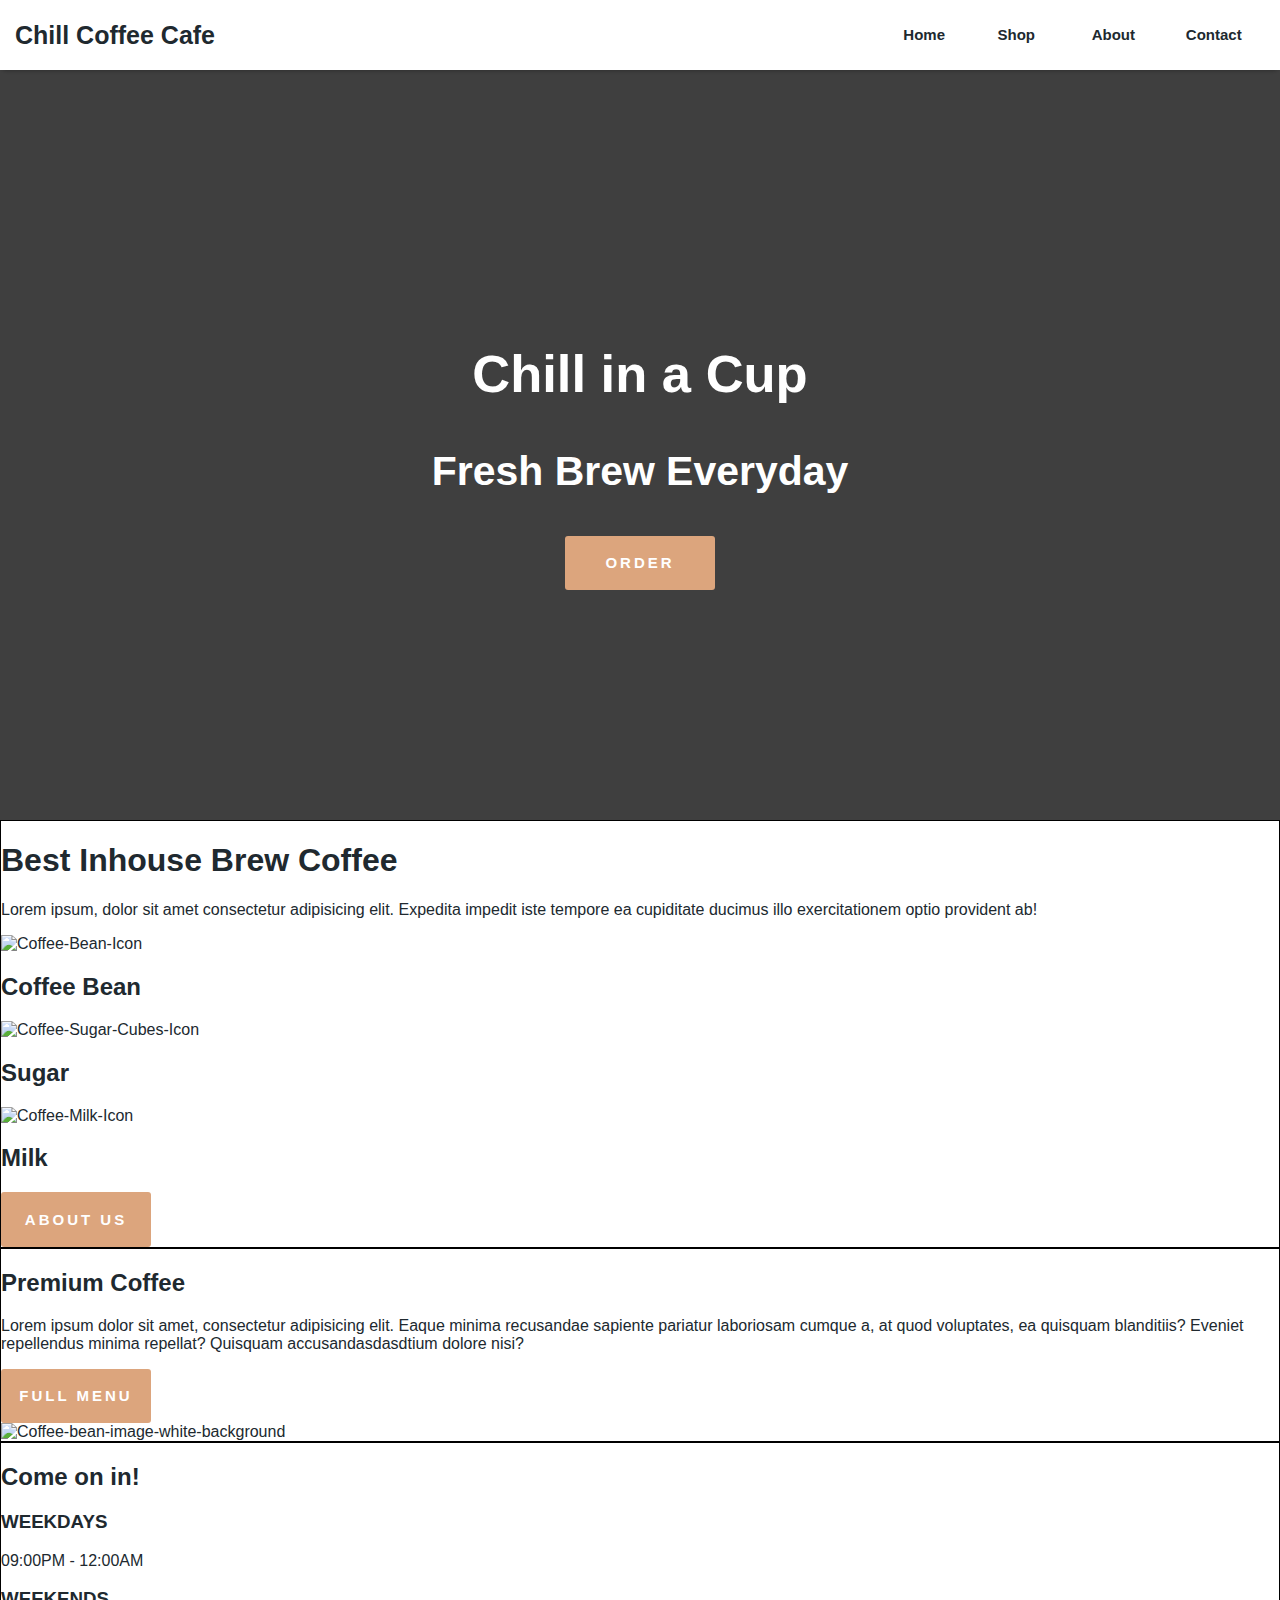
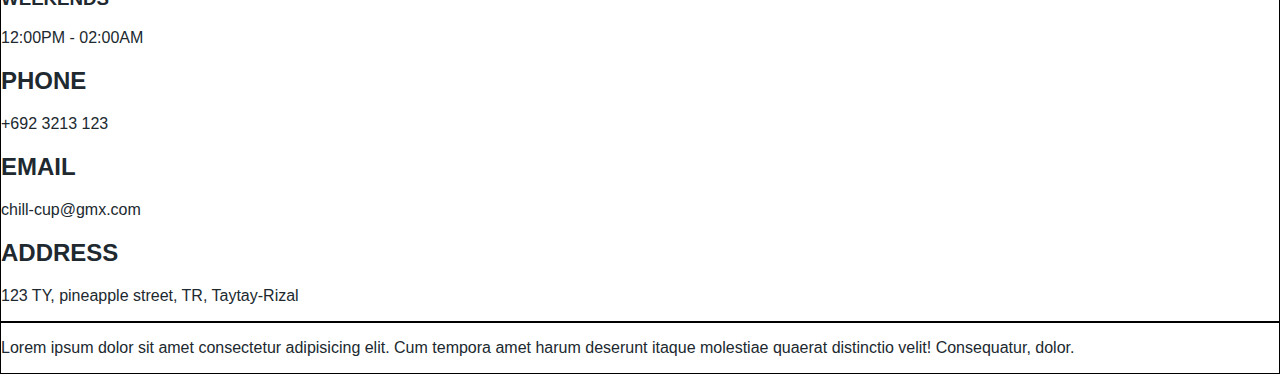
==== index.html @ 98e6e95a "Fixed Header and Main Content" ====
<!DOCTYPE html>
<html lang="en">

<head>
    <meta charset="UTF-8">
    <meta name="viewport" content="width=, initial-scale=1.0">
    <link rel="stylesheet" href="style.css">
    <script src="https://kit.fontawesome.com/yourcode.js"></script>
    <title>Chill Coffee Cafe | Welcome</title>
</head>

<body>
    <!-- Wrapper Start -->
    <div class="sectors">
        <!-- ========================= Navigation ========================= -->
        <header class="header-wrapper" id="header-container">
            <span class="brand-name">
                <h1>Chill Coffee Cafe</h1>
            </span>
            <nav class="nav-links">
                <ul>
                    <li><a href="index.html">Home</a></li>
                    <li><a href="shop.html">Shop</a></li>
                    <li><a href="brew.html">About</a></li>
                    <li><a href="about.html">Contact</a></li>
                </ul>
            </nav>
        </header>

        <!-- ========================= Main Content =========================-->
        <main class="main-wrapper">
            <div class="main-image">
                <div class="main-content">
                    <h2>Chill in a Cup</h2>
                    <h3>Fresh Brew Everyday</h3>
                    <button href="shop.html">Order</button>
                </div>
            </div>
        </main>
        <!-- ========================= Showcase Content =========================-->
        <section class="showcase-wrapper">
            <h1>Best Inhouse Brew Coffee</h1>
            <p>Lorem ipsum, dolor sit amet consectetur adipisicing elit. Expedita impedit iste tempore ea cupiditate
                ducimus illo exercitationem optio provident ab!</p>
            <div class="showcase-items-container">
                <div class="showcase-item">
                    <img src="" alt="Coffee-Bean-Icon">
                    <h2>Coffee Bean</h2>
                </div>
                <div class="showcase-item">
                    <img src="" alt="Coffee-Sugar-Cubes-Icon">
                    <h2>Sugar</h2>
                </div>
                <div class="showcase-item">
                    <img src="" alt="Coffee-Milk-Icon">
                    <h2>Milk</h2>
                </div>
                <button href="about-us.html">About us</button>
            </div>
        </section>
        <!-- ========================= Display Content ========================= -->
        <section class="display-wrapper">
            <article>
                <h2>Premium Coffee</h2>
                <p>Lorem ipsum dolor sit amet, consectetur adipisicing elit. Eaque minima recusandae sapiente
                    pariatur
                    laboriosam cumque a, at quod voluptates, ea quisquam blanditiis? Eveniet repellendus minima
                    repellat?
                    Quisquam accusandasdasdtium dolore nisi?</p>
                <button href="about.html">Full Menu</button>
            </article>
            <aside>
                <img src="" alt="Coffee-bean-image-white-background">
            </aside>
        </section>
        <!-- ========================= Content ========================= -->
        <section class="information-wrapper">
            <article class="timesched">
                <h2>Come on in!</h2>
                <h3>WEEKDAYS</h3>
                <p>09:00PM - 12:00AM</p>
                <h3>WEEKENDS</h3>
                <p>12:00PM - 02:00AM</p>
            </article>
            <aside class="contact-info">
                <h2>PHONE</h2>
                <p>+692 3213 123</p>
                <h2>EMAIL</h2>
                <p>chill-cup@gmx.com</p>
                <h2>ADDRESS</h2>
                <p>123 TY, pineapple street, TR, Taytay-Rizal</p>
            </aside>
        </section>
        <!-- ========================= Footer ========================= -->
        <footer class="footer-wrapper">
            <p>Lorem ipsum dolor sit amet consectetur adipisicing elit. Cum tempora amet harum deserunt itaque
                molestiae
                quaerat distinctio velit! Consequatur, dolor.</p>
        </footer>
    </di>
    <!-- ========================= Wrapper Ends ========================= -->
</body>

</html>
---- style.css ----
@import url('https://fonts.google.com/specimen/Recursive?vfonly=true&sidebar.open=true&selection.family=Recursive');

/* Global */
html {
    height: 100%;
}

body {
    font-family: 'Recursive', sans-serif;
    color: #20292F;
    background-color: #ffffff;
    margin: 0;
    height: 100%;
    box-sizing: border-box;
}

a {
    margin: 0;
    text-decoration: none;
}

ul {
    list-style-type: none;
}

button {
    background-color: #DCA57D;
    border-radius: 3px;
    letter-spacing: 3px;
    font-size: 15px;
    font-weight: 800;
    line-height: 25.5px;
    text-align: center;
    text-transform: uppercase;
    border: none;
    height: 54.5px;
    width:150px;
    color: #ffffff;
}

button :hover {
    opacity: .6;
    transition: all .4s ease-in-out;
}

/* ========== Container Wrapper ==========*/
.sectors {
    display: grid;
    grid-template-columns: 1fr;
    grid-template-rows: .1fr 2fr 1.5fr 1fr .5fr;
    height: 100vh;
}

/*========== Navigation Bar ==========*/
.header-wrapper {
    display: grid;
    grid-template-columns: 1fr 1fr 1fr;
}

#header-container {
    box-shadow: 0 3px 5px -3px rgba(0, 0, 0, .4);
}

.brand-name {
    margin-left: 15px;
    align-self: center;
}

.brand-name h1 {
    font-size: 25px;
    font-weight: 700;
}

.nav-links {
    grid-column: 3;
    padding: 5px;
    align-items: center;
}

.nav-links ul {
    display: grid;
    grid-template-columns: 1fr 1fr 1fr 1fr;
    align-items: center;
}

.nav-links li {
    margin: 0;
    padding: 5px;
}

.nav-links a {
    text-align: center;
    font-size: 15px;
    font-weight: 600;
    color: #20292F;
}

.nav-links a:hover {
    opacity: .4;
    transition: all .4s ease-in-out;
}

/* ========== Main ========== */
.main-wrapper {
    background: rgba(0, 0, 0, 0.5);
    background-image: url("../Chill-Cup/img/landing-section-background-image-cover.jpg");
    height: 750px;
    background-attachment: fixed;
    background-position: center;
    background-repeat: no-repeat;
    background-size: cover;
    /* Layout of the child content*/
    display: grid;
    grid-template-columns: 1fr 1fr 1fr;
    grid-template-rows: 1fr 1fr 1fr;
}

.main-image {
    /* Placement */
    grid-column: 1 / 4;
    grid-row: 1/4;
    /* Transparency */
    background: rgba(0, 0, 0, 0.5);

    /*Assigns it's child to be placed at the center*/
    display: grid;
    align-items: center;
}

.main-content{
    text-align: center;
    color: #ffffff;
    font-size: 35px;
}

/* ========== Showcase Display ==========*/
.showcase-wrapper {
    border: #000000 solid 1px;
}

/* ========== Display Shop ========== */
.display-wrapper {
    border: #000000 solid 1px;
}

/* ========== Information Section==========*/
.information-wrapper {
    border: #000000 solid 1px;
}

/* ========== Footer ========== */
.footer-wrapper {
    border: #000000 solid 1px;
}


/* Media Query */

/*@media screen and(max-width:480px){
    .header
}*/
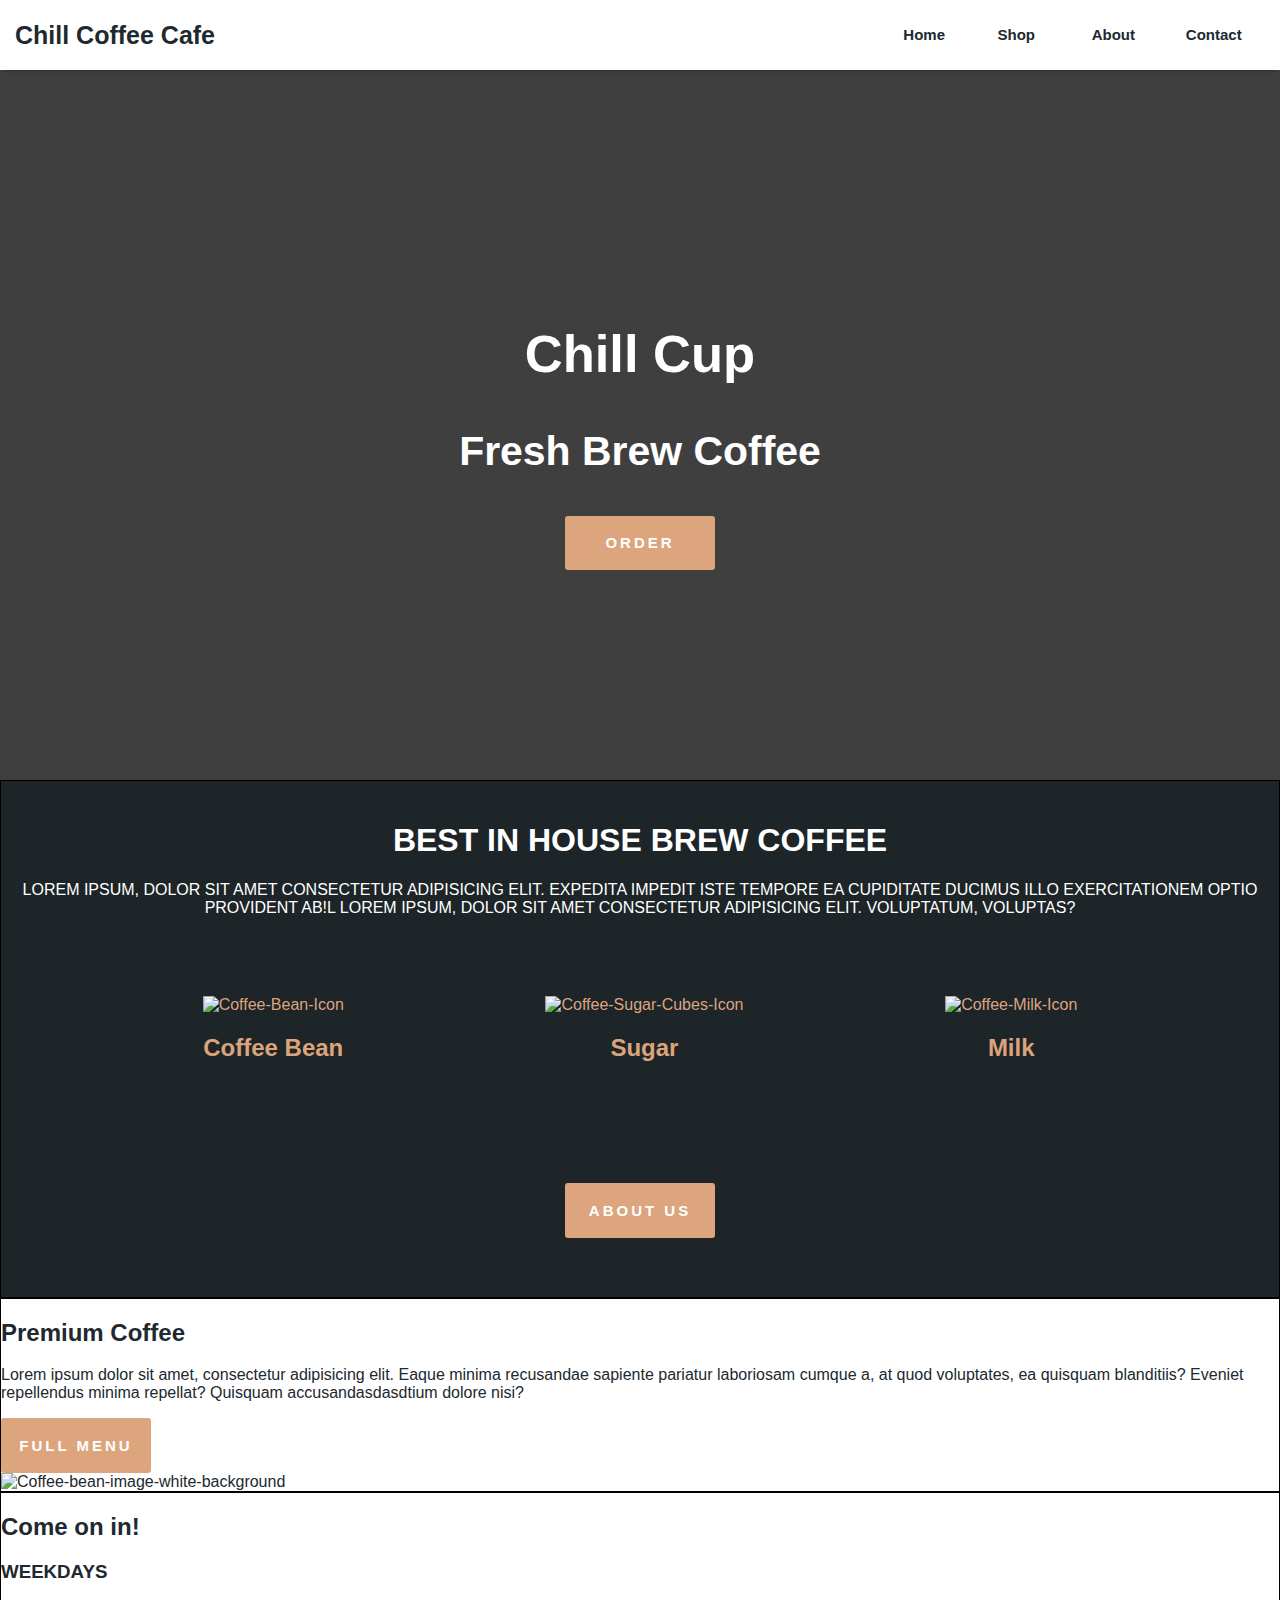
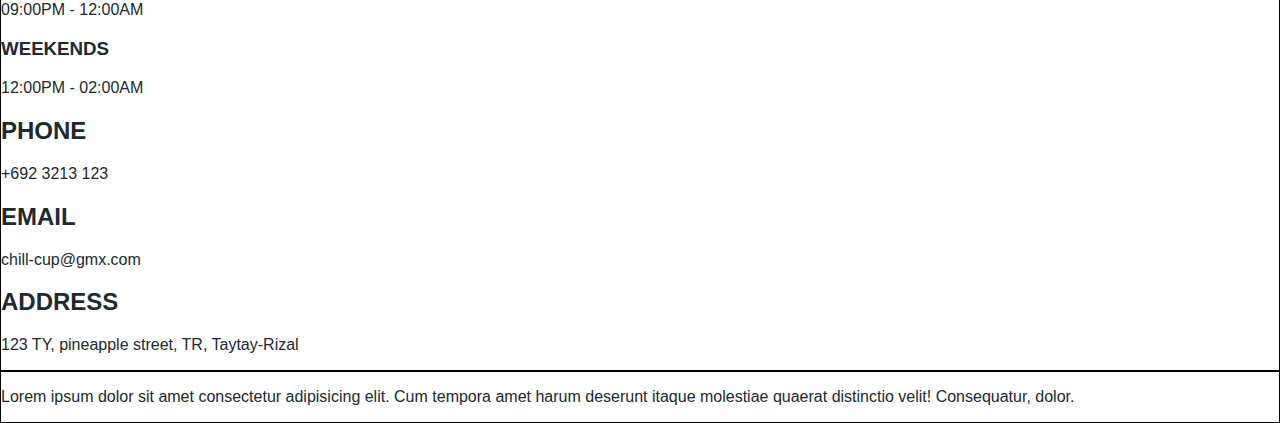
==== commit 113bf21d: "Update style.css" ====
--- a/index.html
+++ b/index.html
@@ -31,17 +31,20 @@
         <main class="main-wrapper">
             <div class="main-image">
                 <div class="main-content">
-                    <h2>Chill in a Cup</h2>
-                    <h3>Fresh Brew Everyday</h3>
+                    <h2>Chill Cup</h2>
+                    <h3>Fresh Brew Coffee</h3>
                     <button href="shop.html">Order</button>
                 </div>
             </div>
         </main>
         <!-- ========================= Showcase Content =========================-->
         <section class="showcase-wrapper">
-            <h1>Best Inhouse Brew Coffee</h1>
-            <p>Lorem ipsum, dolor sit amet consectetur adipisicing elit. Expedita impedit iste tempore ea cupiditate
-                ducimus illo exercitationem optio provident ab!</p>
+            <div class="showcase-content">
+                <h1>Best In house Brew Coffee</h1>
+                <p>Lorem ipsum, dolor sit amet consectetur adipisicing elit. Expedita impedit iste tempore ea cupiditate
+                    ducimus illo exercitationem optio provident ab!l Lorem ipsum, dolor sit amet consectetur adipisicing elit. Voluptatum, voluptas?</p>
+            </div>
+
             <div class="showcase-items-container">
                 <div class="showcase-item">
                     <img src="" alt="Coffee-Bean-Icon">
@@ -55,8 +58,8 @@
                     <img src="" alt="Coffee-Milk-Icon">
                     <h2>Milk</h2>
                 </div>
-                <button href="about-us.html">About us</button>
             </div>
+            <button class="button_showcase" href="about-us.html">About us</button>
         </section>
         <!-- ========================= Display Content ========================= -->
         <section class="display-wrapper">
--- a/style.css
+++ b/style.css
@@ -34,7 +34,7 @@
     text-transform: uppercase;
     border: none;
     height: 54.5px;
-    width:150px;
+    width: 150px;
     color: #ffffff;
 }
 
@@ -102,9 +102,9 @@
 
 /* ========== Main ========== */
 .main-wrapper {
+    height: 710px;
     background: rgba(0, 0, 0, 0.5);
     background-image: url("../Chill-Cup/img/landing-section-background-image-cover.jpg");
-    height: 750px;
     background-attachment: fixed;
     background-position: center;
     background-repeat: no-repeat;
@@ -127,7 +127,7 @@
     align-items: center;
 }
 
-.main-content{
+.main-content {
     text-align: center;
     color: #ffffff;
     font-size: 35px;
@@ -135,11 +135,54 @@
 
 /* ========== Showcase Display ==========*/
 .showcase-wrapper {
-    border: #000000 solid 1px;
+    height: auto;
+    border: #000000 solid 1px;
+    display: grid;
+    grid-template-columns: 1fr;
+    grid-template-rows: 1fr 1fr 1fr;
+    background-color: #1D2528;
+    color: #ffffff;
+}
+
+.showcase-content {
+    grid-row: 1;
+    text-align: center;
+    text-transform: uppercase;
+    padding: 20px;
+    align-self: center;
+}
+
+.showcase-items-container {
+    align-self: center;
+    grid-row: 2;
+    display: flex;
+    justify-content: space-evenly;
+    flex-flow: row wrap;
+    color: #DCA47D;
+    text-align: center;
+}
+
+@media (max-width:414px) {
+    .showcase-items-container {
+        grid-row: 2;
+        display: flex;
+        justify-content: space-evenly;
+        flex-flow: column wrap;
+        color: #DCA47D;
+        text-align: center;
+    }
+}
+
+.button_showcase {
+    grid-row: 3;
+    align-self: center;
+    justify-self: center;
 }
 
 /* ========== Display Shop ========== */
 .display-wrapper {
+    height: auto
+    display;
     border: #000000 solid 1px;
 }
 
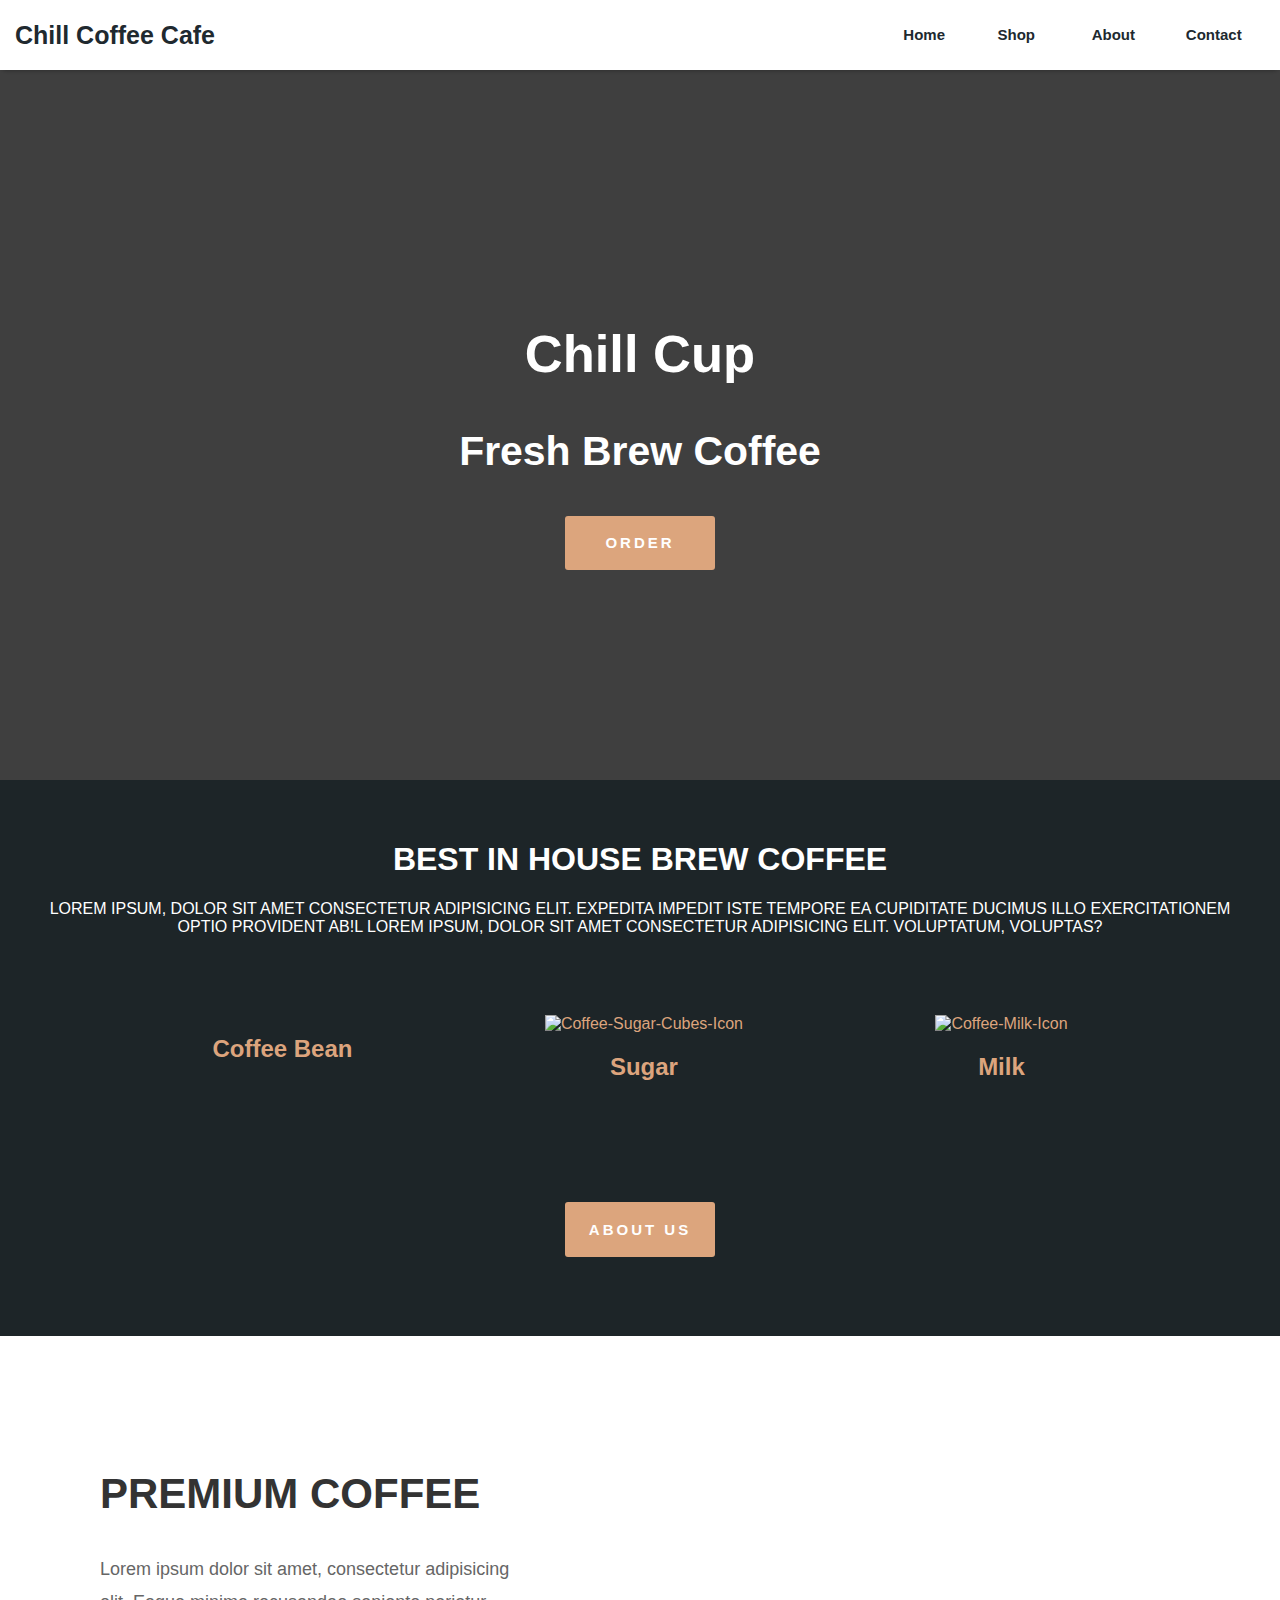
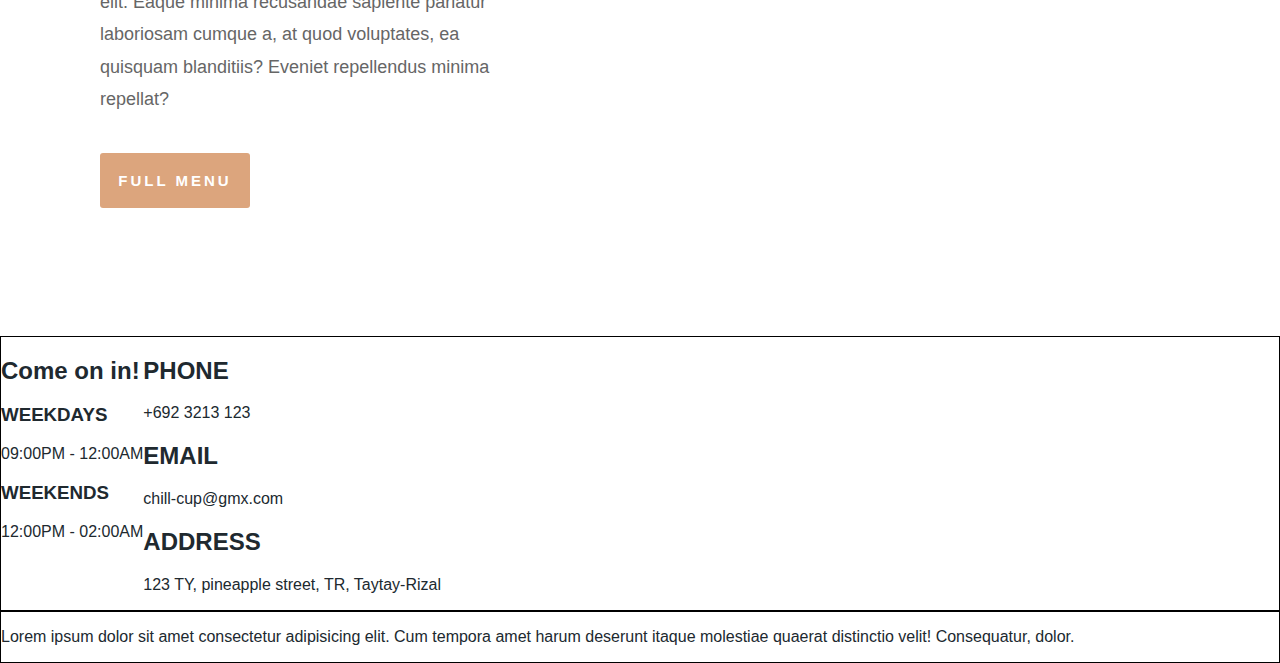
==== commit bd08841f: "Fixed Display Section" ====
--- a/index.html
+++ b/index.html
@@ -5,6 +5,9 @@
     <meta charset="UTF-8">
     <meta name="viewport" content="width=, initial-scale=1.0">
     <link rel="stylesheet" href="style.css">
+
+    <script src="https://use.fontawesome.com/167bd1b8b1.js"></script>
+
     <script src="https://kit.fontawesome.com/yourcode.js"></script>
     <title>Chill Coffee Cafe | Welcome</title>
 </head>
@@ -42,12 +45,12 @@
             <div class="showcase-content">
                 <h1>Best In house Brew Coffee</h1>
                 <p>Lorem ipsum, dolor sit amet consectetur adipisicing elit. Expedita impedit iste tempore ea cupiditate
-                    ducimus illo exercitationem optio provident ab!l Lorem ipsum, dolor sit amet consectetur adipisicing elit. Voluptatum, voluptas?</p>
+                    ducimus illo exercitationem optio provident ab!l Lorem ipsum, dolor sit amet consectetur adipisicing
+                    elit. Voluptatum, voluptas?</p>
             </div>
-
             <div class="showcase-items-container">
                 <div class="showcase-item">
-                    <img src="" alt="Coffee-Bean-Icon">
+                    <i class="fas fa-coffee"></i>
                     <h2>Coffee Bean</h2>
                 </div>
                 <div class="showcase-item">
@@ -63,18 +66,16 @@
         </section>
         <!-- ========================= Display Content ========================= -->
         <section class="display-wrapper">
-            <article>
-                <h2>Premium Coffee</h2>
+            <article class="display-content">
+                <h2 class="display-title">Premium Coffee</h2>
                 <p>Lorem ipsum dolor sit amet, consectetur adipisicing elit. Eaque minima recusandae sapiente
                     pariatur
                     laboriosam cumque a, at quod voluptates, ea quisquam blanditiis? Eveniet repellendus minima
                     repellat?
-                    Quisquam accusandasdasdtium dolore nisi?</p>
+                </p>
                 <button href="about.html">Full Menu</button>
             </article>
-            <aside>
-                <img src="" alt="Coffee-bean-image-white-background">
-            </aside>
+            <aside class="display-image-container"></aside>
         </section>
         <!-- ========================= Content ========================= -->
         <section class="information-wrapper">
@@ -100,8 +101,8 @@
                 molestiae
                 quaerat distinctio velit! Consequatur, dolor.</p>
         </footer>
-    </di>
-    <!-- ========================= Wrapper Ends ========================= -->
+        </di>
+        <!-- ========================= Wrapper Ends ========================= -->
 </body>
 
 </html>--- a/style.css
+++ b/style.css
@@ -136,12 +136,13 @@
 /* ========== Showcase Display ==========*/
 .showcase-wrapper {
     height: auto;
-    border: #000000 solid 1px;
     display: grid;
     grid-template-columns: 1fr;
     grid-template-rows: 1fr 1fr 1fr;
     background-color: #1D2528;
     color: #ffffff;
+    padding: 20px;
+
 }
 
 .showcase-content {
@@ -181,15 +182,57 @@
 
 /* ========== Display Shop ========== */
 .display-wrapper {
-    height: auto
-    display;
-    border: #000000 solid 1px;
+    height: 600px;
+    display: grid;
+    grid-template-columns: 1fr 1fr;
+}
+
+.display-content {
+    padding: 100px;
+    font-size: 20px;
+    background: #ffffff;
+}
+
+.display-content p {
+    font-size: 18px;
+    color: #666666;
+    font-weight: 500;
+    text-align: left;
+    line-height: 32.4px;
+    padding-bottom:20px ;
+    word-wrap: break-wordS;
+}
+
+.display-title {
+    text-transform: uppercase;
+    font-size: 42px;
+    font-weight: 600;
+    text-align: left;
+    color: #333333;
+}
+
+.display-image-container{
+    background-image: url("../Chill-Cup/img//aside-display-section-image-coffee-serving.jpg");
+    background-position: center;
+    background-repeat: no-repeat;
+    background-size: cover;
+}
+.display-image {
+    max-width: 100%;
+    max-height: 100%;
+    margin: auto;
+    display: block;
 }
 
 /* ========== Information Section==========*/
 .information-wrapper {
     border: #000000 solid 1px;
-}
+    display:flex;
+    flex-flow: row wrap;
+}
+
+
+
 
 /* ========== Footer ========== */
 .footer-wrapper {
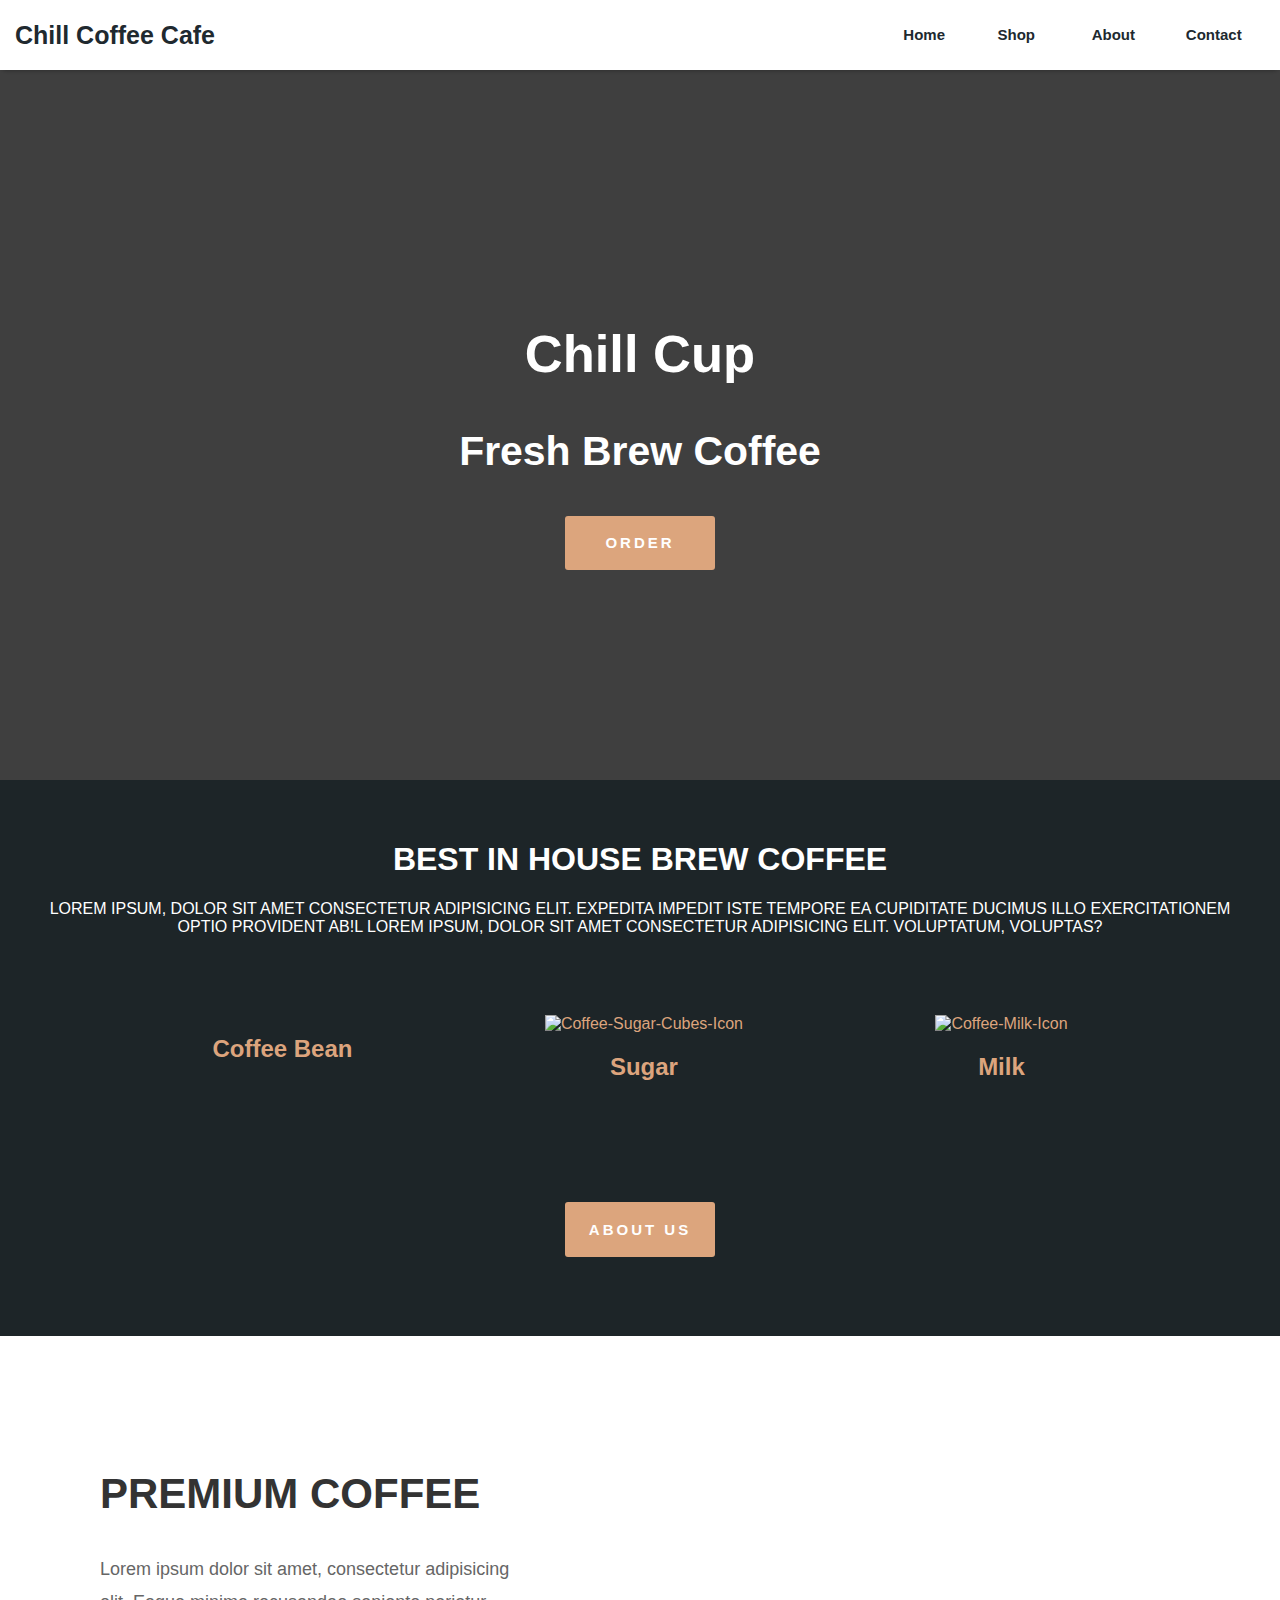
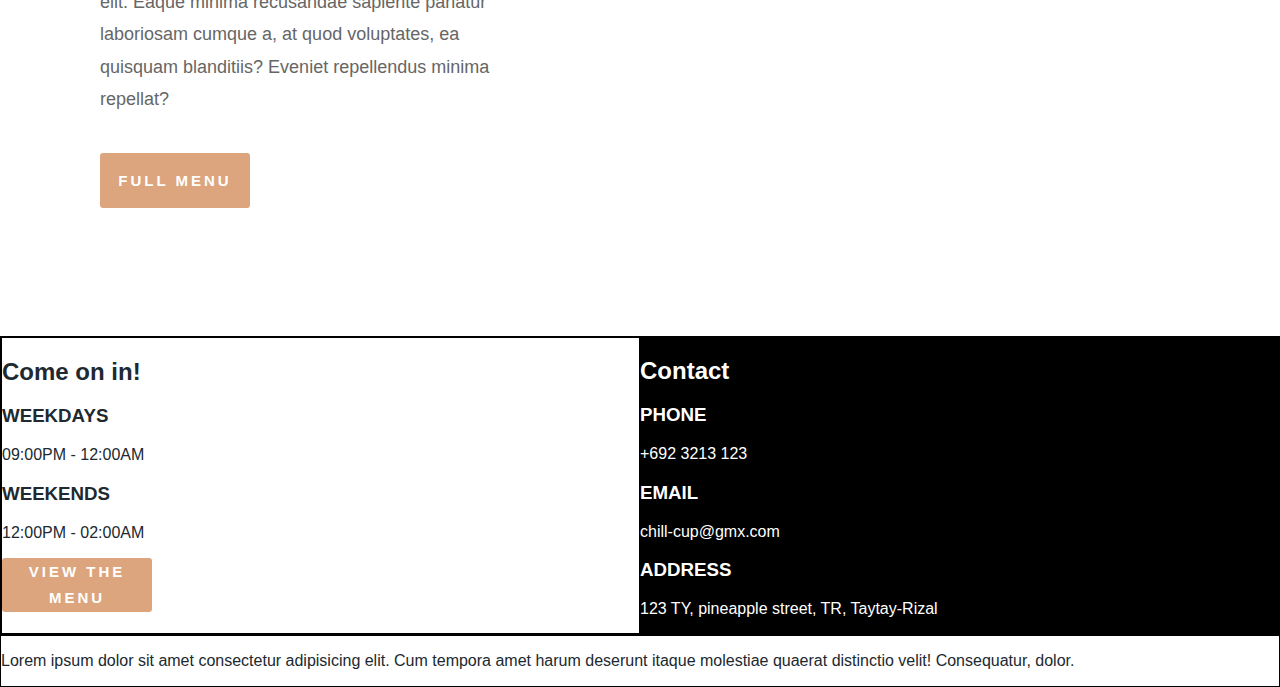
==== commit ea0d1455: "Adjusted and Few Minor Details Changes" ====
--- a/index.html
+++ b/index.html
@@ -5,17 +5,12 @@
     <meta charset="UTF-8">
     <meta name="viewport" content="width=, initial-scale=1.0">
     <link rel="stylesheet" href="style.css">
-
-    <script src="https://use.fontawesome.com/167bd1b8b1.js"></script>
-
-    <script src="https://kit.fontawesome.com/yourcode.js"></script>
     <title>Chill Coffee Cafe | Welcome</title>
 </head>
 
 <body>
     <!-- Wrapper Start -->
-    <div class="sectors">
-        <!-- ========================= Navigation ========================= -->
+    <div class="sector-container">
         <header class="header-wrapper" id="header-container">
             <span class="brand-name">
                 <h1>Chill Coffee Cafe</h1>
@@ -29,8 +24,6 @@
                 </ul>
             </nav>
         </header>
-
-        <!-- ========================= Main Content =========================-->
         <main class="main-wrapper">
             <div class="main-image">
                 <div class="main-content">
@@ -40,7 +33,6 @@
                 </div>
             </div>
         </main>
-        <!-- ========================= Showcase Content =========================-->
         <section class="showcase-wrapper">
             <div class="showcase-content">
                 <h1>Best In house Brew Coffee</h1>
@@ -50,7 +42,7 @@
             </div>
             <div class="showcase-items-container">
                 <div class="showcase-item">
-                    <i class="fas fa-coffee"></i>
+                    
                     <h2>Coffee Bean</h2>
                 </div>
                 <div class="showcase-item">
@@ -64,7 +56,6 @@
             </div>
             <button class="button_showcase" href="about-us.html">About us</button>
         </section>
-        <!-- ========================= Display Content ========================= -->
         <section class="display-wrapper">
             <article class="display-content">
                 <h2 class="display-title">Premium Coffee</h2>
@@ -77,32 +68,31 @@
             </article>
             <aside class="display-image-container"></aside>
         </section>
-        <!-- ========================= Content ========================= -->
         <section class="information-wrapper">
-            <article class="timesched">
-                <h2>Come on in!</h2>
+            <aside class="information-timesched">
+                <h2 class="information-title">Come on in!</h2>
                 <h3>WEEKDAYS</h3>
                 <p>09:00PM - 12:00AM</p>
                 <h3>WEEKENDS</h3>
                 <p>12:00PM - 02:00AM</p>
-            </article>
-            <aside class="contact-info">
-                <h2>PHONE</h2>
+                <button>View the menu</button>
+            </aside>
+            <aside class="information-contact">
+                <h2 class="information-title">Contact</h2>
+                <h3>PHONE</h3>
                 <p>+692 3213 123</p>
-                <h2>EMAIL</h2>
+                <h3>EMAIL</h3>
                 <p>chill-cup@gmx.com</p>
-                <h2>ADDRESS</h2>
+                <h3>ADDRESS</h3>
                 <p>123 TY, pineapple street, TR, Taytay-Rizal</p>
             </aside>
         </section>
-        <!-- ========================= Footer ========================= -->
         <footer class="footer-wrapper">
             <p>Lorem ipsum dolor sit amet consectetur adipisicing elit. Cum tempora amet harum deserunt itaque
                 molestiae
                 quaerat distinctio velit! Consequatur, dolor.</p>
         </footer>
-        </di>
-        <!-- ========================= Wrapper Ends ========================= -->
+    </div>
 </body>
 
 </html>--- a/style.css
+++ b/style.css
@@ -44,7 +44,7 @@
 }
 
 /* ========== Container Wrapper ==========*/
-.sectors {
+.sector-container{
     display: grid;
     grid-template-columns: 1fr;
     grid-template-rows: .1fr 2fr 1.5fr 1fr .5fr;
@@ -135,14 +135,12 @@
 
 /* ========== Showcase Display ==========*/
 .showcase-wrapper {
-    height: auto;
     display: grid;
     grid-template-columns: 1fr;
     grid-template-rows: 1fr 1fr 1fr;
     background-color: #1D2528;
     color: #ffffff;
     padding: 20px;
-
 }
 
 .showcase-content {
@@ -154,8 +152,8 @@
 }
 
 .showcase-items-container {
-    align-self: center;
     grid-row: 2;
+    align-self: center;
     display: flex;
     justify-content: space-evenly;
     flex-flow: row wrap;
@@ -227,13 +225,27 @@
 /* ========== Information Section==========*/
 .information-wrapper {
     border: #000000 solid 1px;
-    display:flex;
-    flex-flow: row wrap;
-}
-
-
-
-
+    display: grid;
+    grid-template-columns:1fr 1fr;
+    background-image: url("../Chill-Cup/img/information-coffee-bean.jpg");
+    background-attachment: fixed;
+    background-position: center;
+    background-repeat: no-repeat;
+    background-size: cover;
+}
+
+
+.information-timesched{
+    border: #000000 solid 1px;
+    align-items: center;
+}
+
+.information-contact{
+    background: #000000;
+    color: #ffffff;
+    
+    align-items: center;
+}
 /* ========== Footer ========== */
 .footer-wrapper {
     border: #000000 solid 1px;
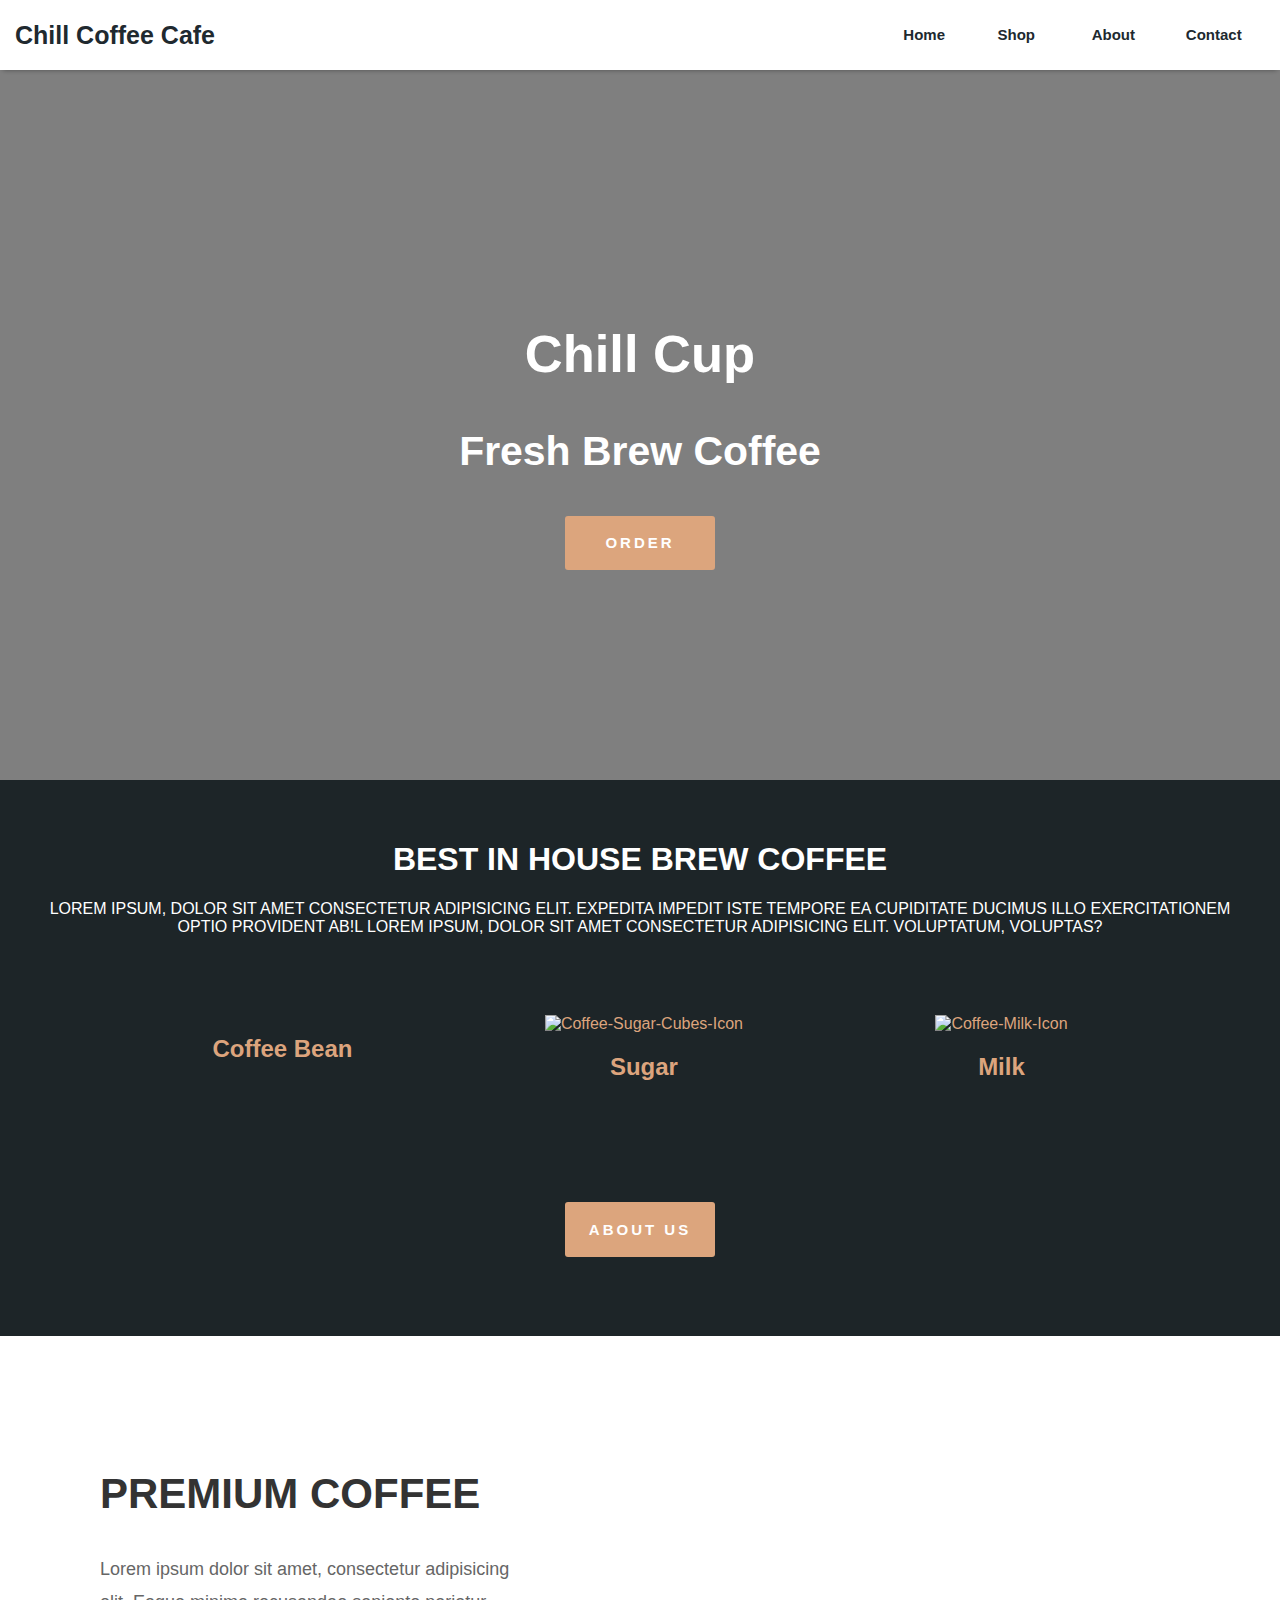
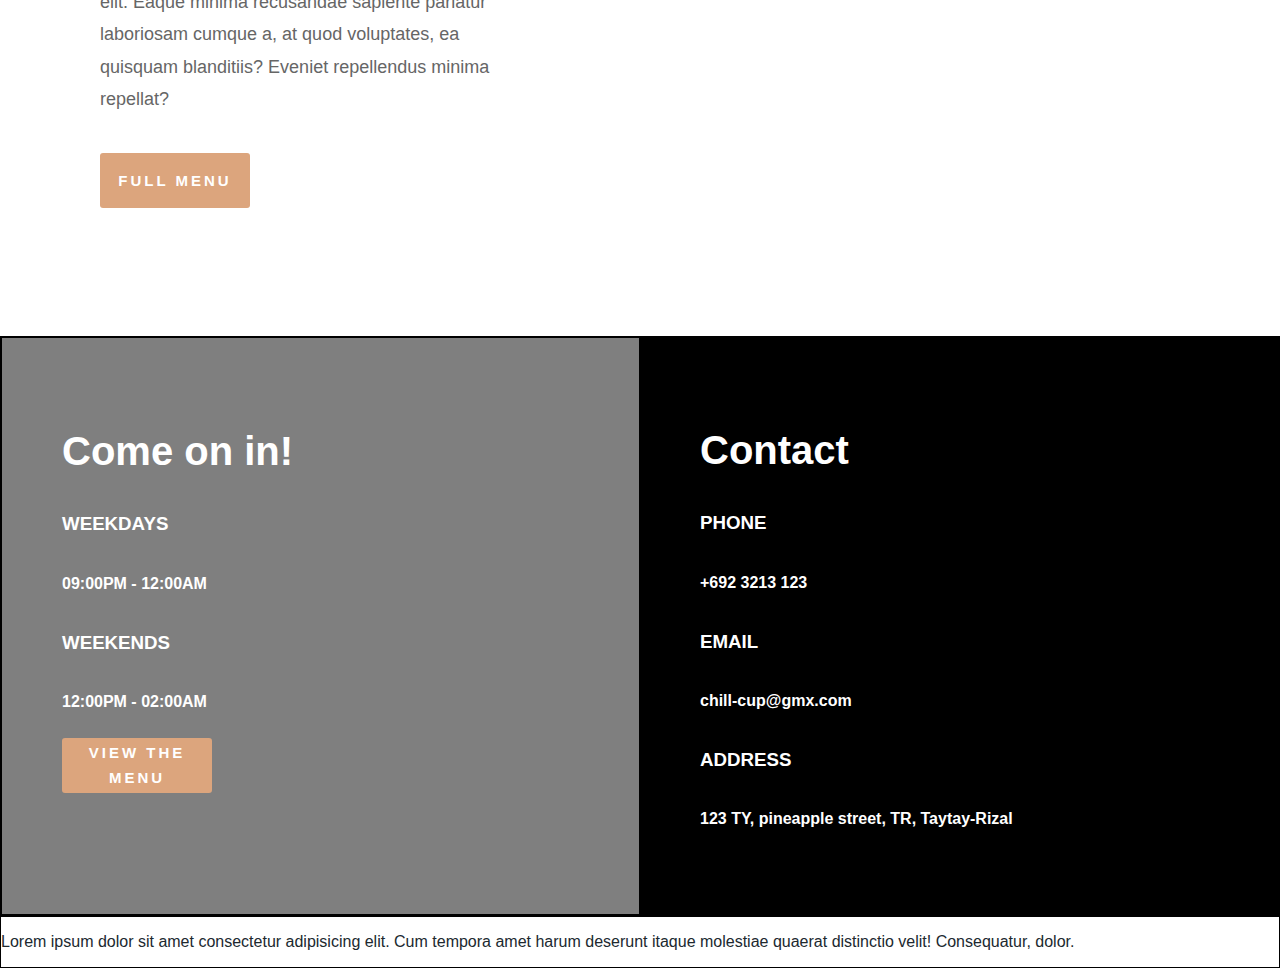
==== commit 750e11d8: "Test" ====
--- a/index.html
+++ b/index.html
@@ -42,7 +42,7 @@
             </div>
             <div class="showcase-items-container">
                 <div class="showcase-item">
-                    
+
                     <h2>Coffee Bean</h2>
                 </div>
                 <div class="showcase-item">
@@ -70,21 +70,25 @@
         </section>
         <section class="information-wrapper">
             <aside class="information-timesched">
-                <h2 class="information-title">Come on in!</h2>
-                <h3>WEEKDAYS</h3>
-                <p>09:00PM - 12:00AM</p>
-                <h3>WEEKENDS</h3>
-                <p>12:00PM - 02:00AM</p>
-                <button>View the menu</button>
+                <div class="container-info">
+                    <h2 class="information-title">Come on in!</h2>
+                    <h3>WEEKDAYS</h3>
+                    <p>09:00PM - 12:00AM</p>
+                    <h3>WEEKENDS</h3>
+                    <p>12:00PM - 02:00AM</p>
+                    <button>View the menu</button>
+                </div>
             </aside>
             <aside class="information-contact">
-                <h2 class="information-title">Contact</h2>
-                <h3>PHONE</h3>
-                <p>+692 3213 123</p>
-                <h3>EMAIL</h3>
-                <p>chill-cup@gmx.com</p>
-                <h3>ADDRESS</h3>
-                <p>123 TY, pineapple street, TR, Taytay-Rizal</p>
+                <div class="container-info">
+                    <h2 class="information-title">Contact</h2>
+                    <h3>PHONE</h3>
+                    <p>+692 3213 123</p>
+                    <h3>EMAIL</h3>
+                    <p>chill-cup@gmx.com</p>
+                    <h3>ADDRESS</h3>
+                    <p>123 TY, pineapple street, TR, Taytay-Rizal</p>
+                </div>
             </aside>
         </section>
         <footer class="footer-wrapper">
@@ -94,5 +98,4 @@
         </footer>
     </div>
 </body>
-
 </html>--- a/style.css
+++ b/style.css
@@ -103,7 +103,6 @@
 /* ========== Main ========== */
 .main-wrapper {
     height: 710px;
-    background: rgba(0, 0, 0, 0.5);
     background-image: url("../Chill-Cup/img/landing-section-background-image-cover.jpg");
     background-attachment: fixed;
     background-position: center;
@@ -232,19 +231,28 @@
     background-position: center;
     background-repeat: no-repeat;
     background-size: cover;
-}
-
+    text-align:left;
+}
 
 .information-timesched{
     border: #000000 solid 1px;
-    align-items: center;
-}
-
+    background: rgba(0, 0, 0, 0.5);
+    color:#ffffff;
+}
+.container-info{
+    padding:60px;
+    align-content:center;    
+    font-weight: 700;
+    text-align: left;
+    line-height: 40.4px;
+}
+
+.information-title{
+    font-size:40px;
+}
 .information-contact{
     background: #000000;
     color: #ffffff;
-    
-    align-items: center;
 }
 /* ========== Footer ========== */
 .footer-wrapper {
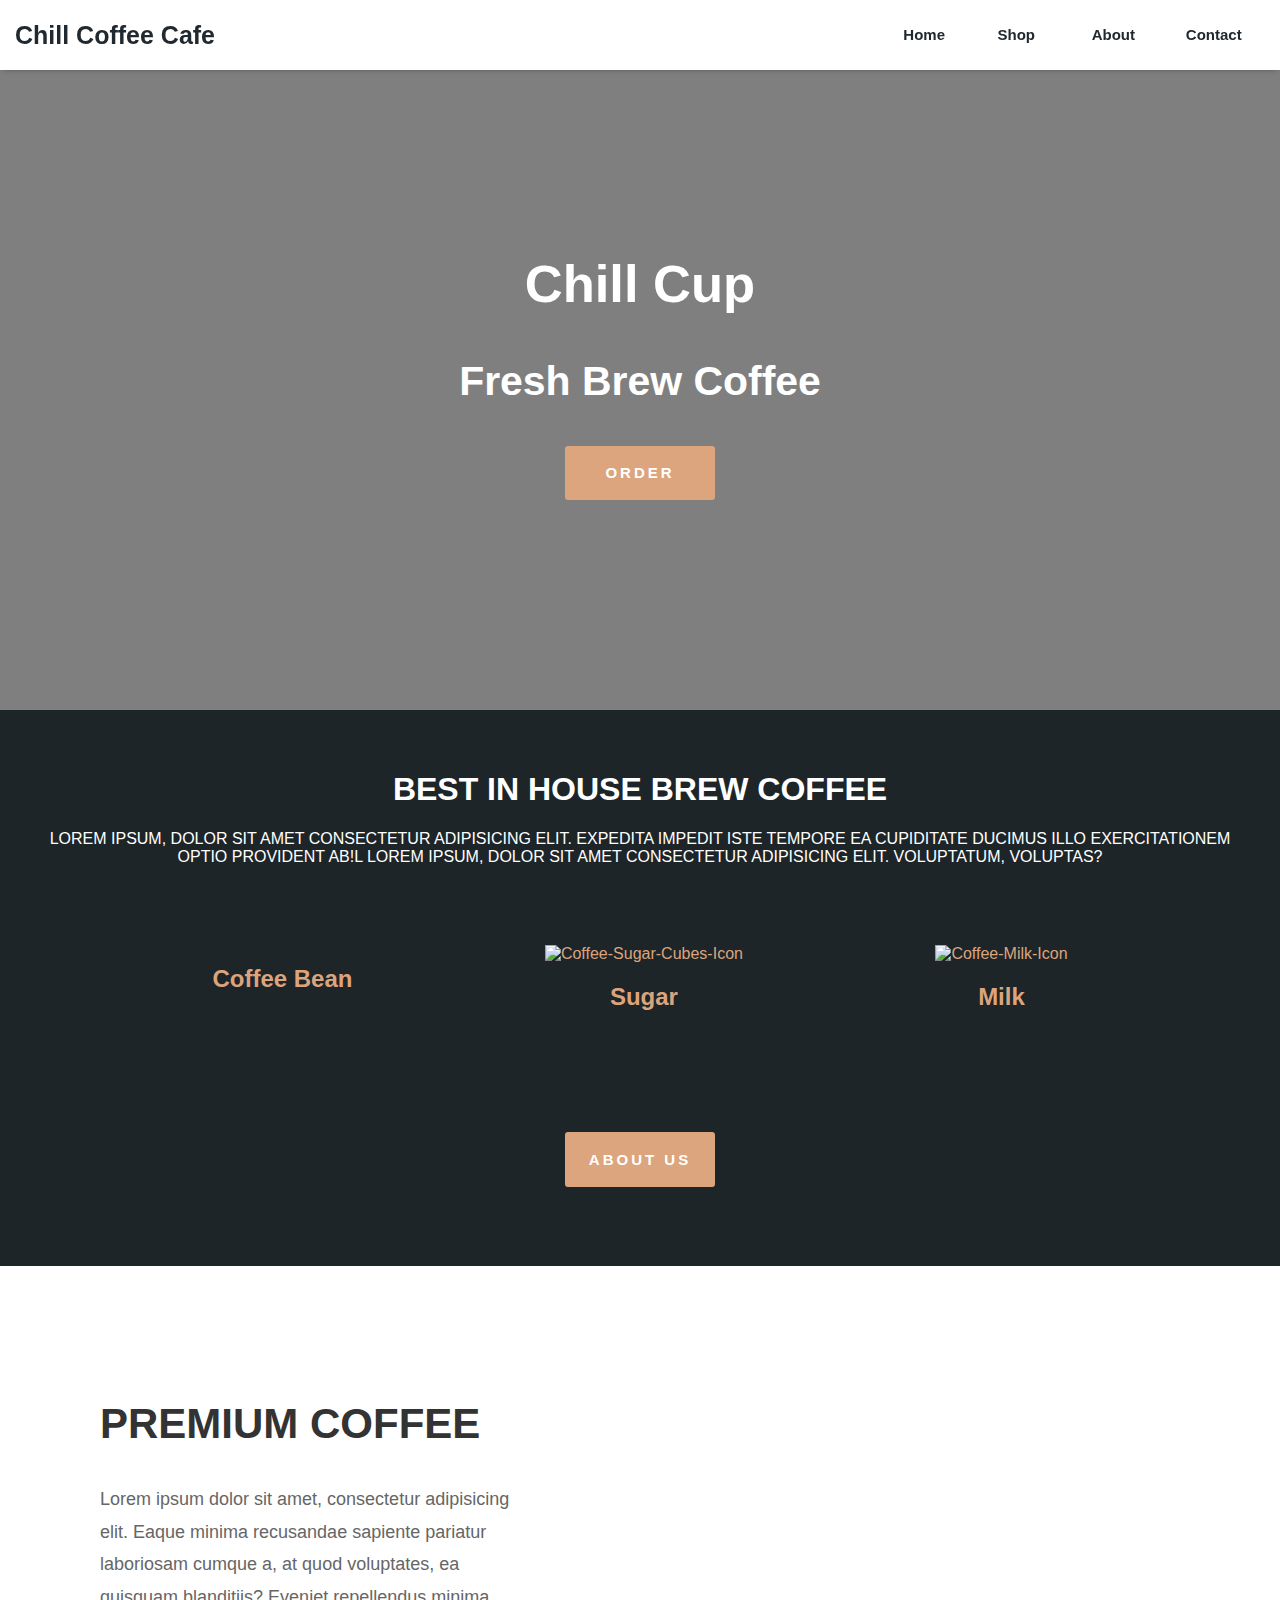
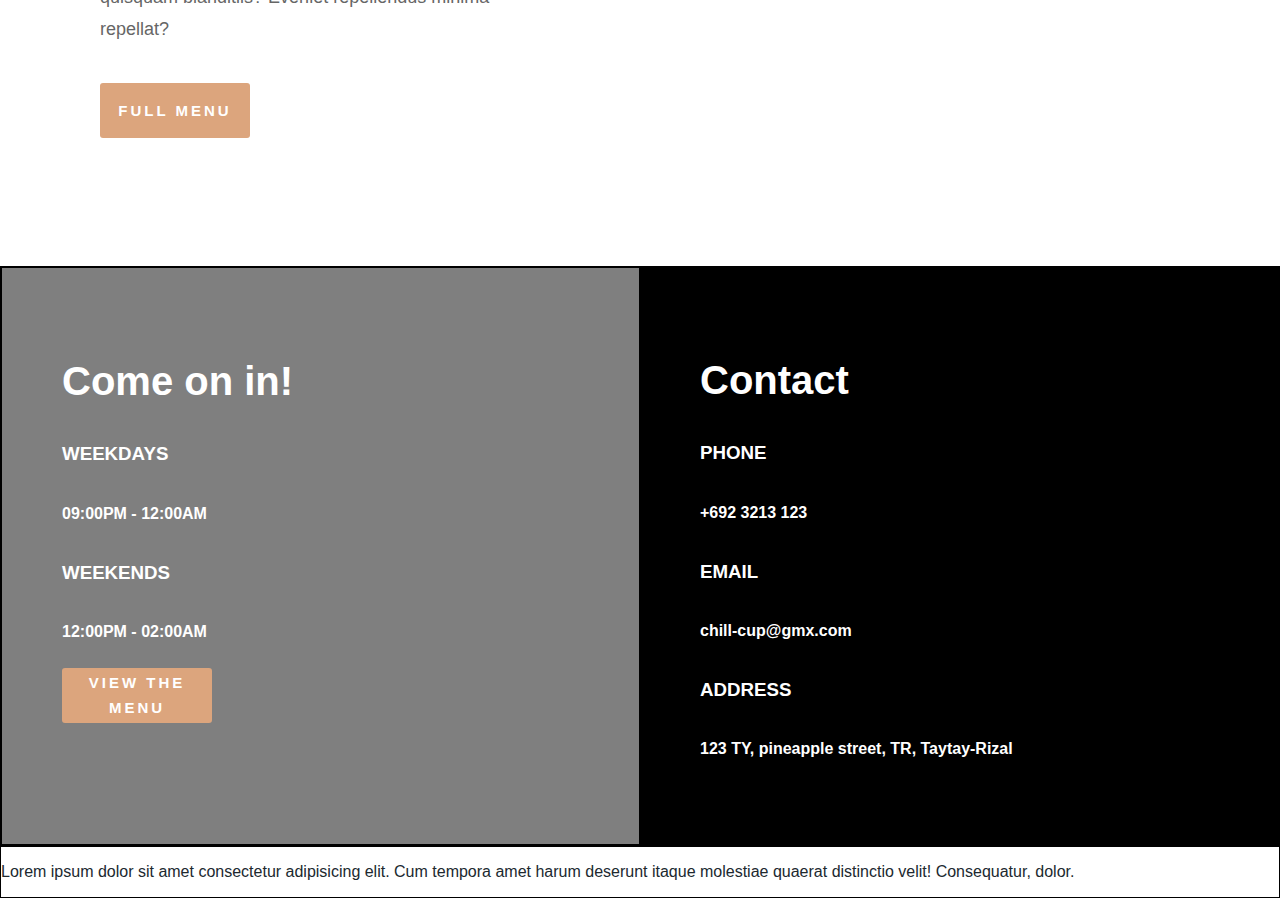
==== commit 87f27958: "Homepage Done" ====
--- a/index.html
+++ b/index.html
@@ -17,7 +17,7 @@
             </span>
             <nav class="nav-links">
                 <ul>
-                    <li><a href="index.html">Home</a></li>
+                    <li><a href="index.html" id="highlight">Home</a></li>
                     <li><a href="shop.html">Shop</a></li>
                     <li><a href="brew.html">About</a></li>
                     <li><a href="about.html">Contact</a></li>
--- a/style.css
+++ b/style.css
@@ -53,12 +53,15 @@
 
 /*========== Navigation Bar ==========*/
 .header-wrapper {
+    position: fixed;
+    width: 100%;
     display: grid;
     grid-template-columns: 1fr 1fr 1fr;
 }
 
 #header-container {
-    box-shadow: 0 3px 5px -3px rgba(0, 0, 0, .4);
+    box-shadow: 0 3px 5px -3px rgba(0, 0, 0, .3);
+    background-color: #ffffff;
 }
 
 .brand-name {
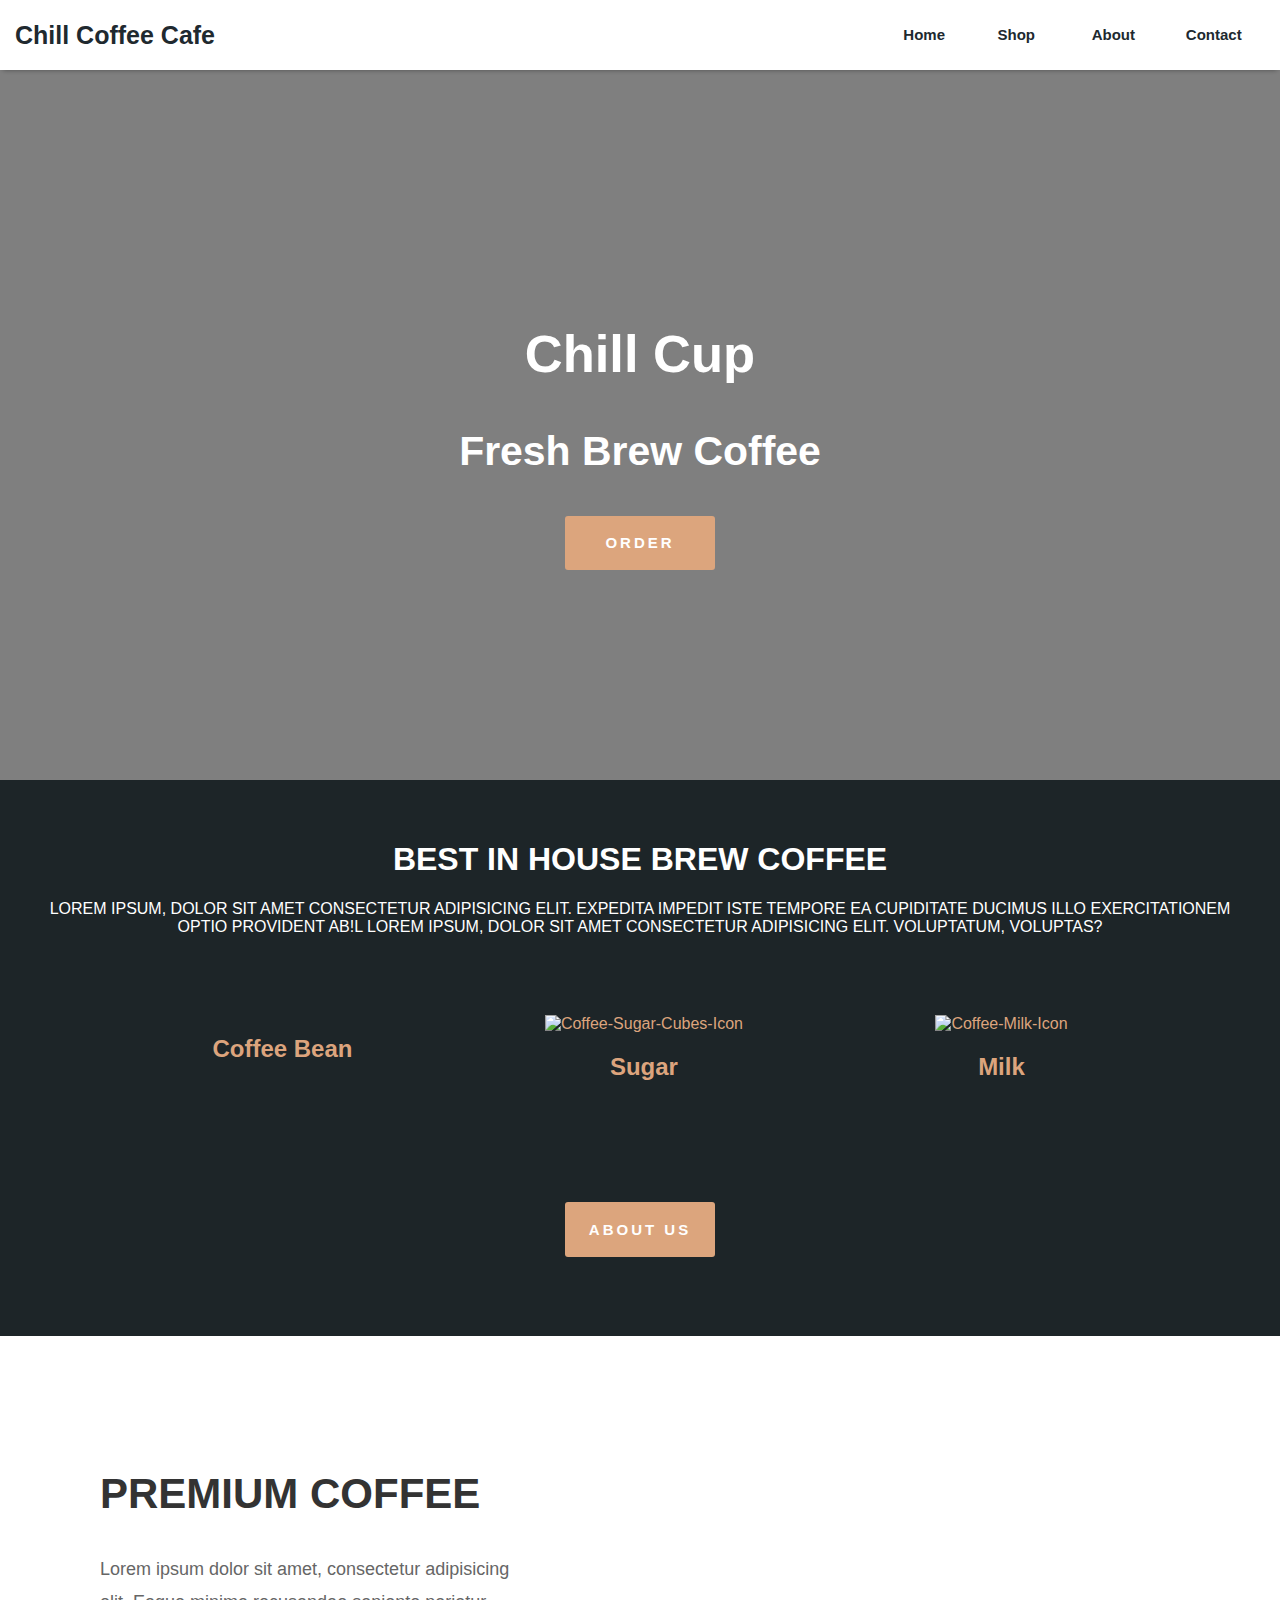
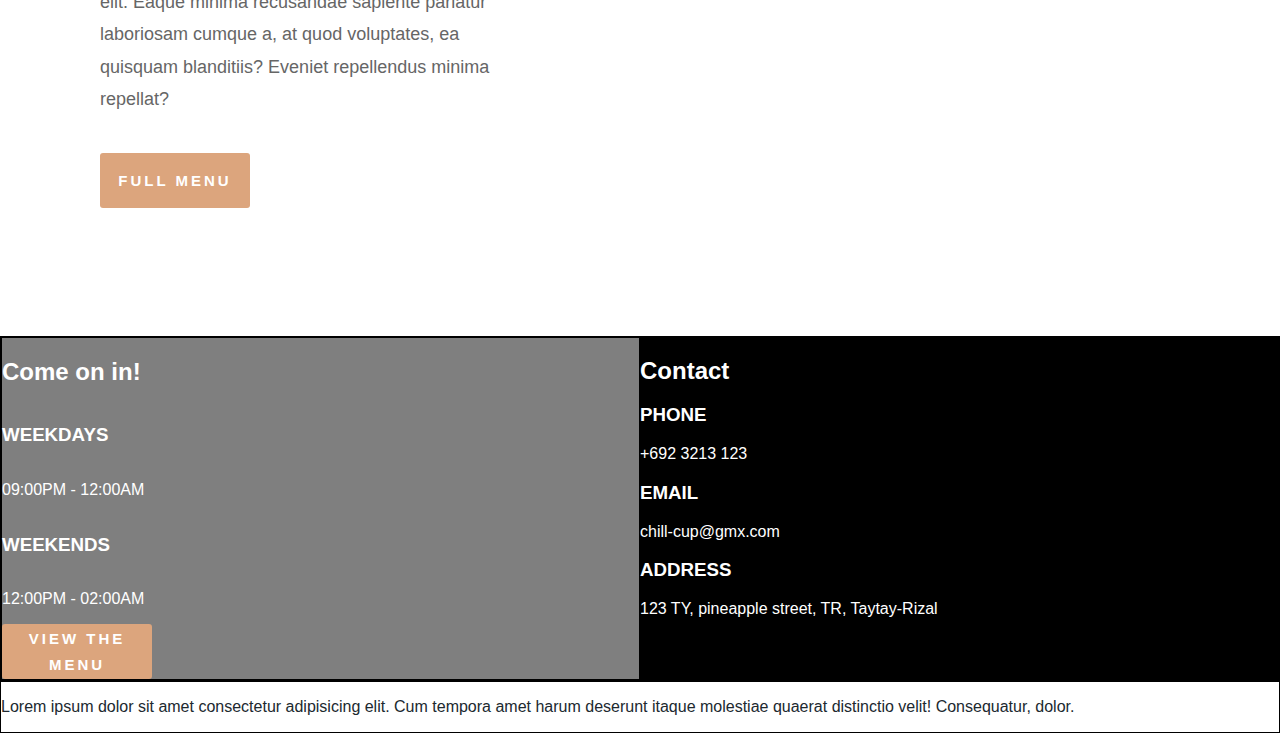
==== commit 5da228bb: "test" ====
--- a/index.html
+++ b/index.html
@@ -17,7 +17,7 @@
             </span>
             <nav class="nav-links">
                 <ul>
-                    <li><a href="index.html" id="highlight">Home</a></li>
+                    <li><a href="index.html">Home</a></li>
                     <li><a href="shop.html">Shop</a></li>
                     <li><a href="brew.html">About</a></li>
                     <li><a href="about.html">Contact</a></li>
@@ -42,7 +42,7 @@
             </div>
             <div class="showcase-items-container">
                 <div class="showcase-item">
-
+                    
                     <h2>Coffee Bean</h2>
                 </div>
                 <div class="showcase-item">
@@ -70,25 +70,21 @@
         </section>
         <section class="information-wrapper">
             <aside class="information-timesched">
-                <div class="container-info">
                     <h2 class="information-title">Come on in!</h2>
                     <h3>WEEKDAYS</h3>
                     <p>09:00PM - 12:00AM</p>
                     <h3>WEEKENDS</h3>
                     <p>12:00PM - 02:00AM</p>
                     <button>View the menu</button>
-                </div>
             </aside>
             <aside class="information-contact">
-                <div class="container-info">
-                    <h2 class="information-title">Contact</h2>
+                <h2 class="information-title">Contact</h2>
                     <h3>PHONE</h3>
                     <p>+692 3213 123</p>
                     <h3>EMAIL</h3>
                     <p>chill-cup@gmx.com</p>
                     <h3>ADDRESS</h3>
                     <p>123 TY, pineapple street, TR, Taytay-Rizal</p>
-                </div>
             </aside>
         </section>
         <footer class="footer-wrapper">
@@ -98,4 +94,5 @@
         </footer>
     </div>
 </body>
+
 </html>--- a/style.css
+++ b/style.css
@@ -53,15 +53,12 @@
 
 /*========== Navigation Bar ==========*/
 .header-wrapper {
-    position: fixed;
-    width: 100%;
     display: grid;
     grid-template-columns: 1fr 1fr 1fr;
 }
 
 #header-container {
-    box-shadow: 0 3px 5px -3px rgba(0, 0, 0, .3);
-    background-color: #ffffff;
+    box-shadow: 0 3px 5px -3px rgba(0, 0, 0, .4);
 }
 
 .brand-name {
@@ -234,28 +231,22 @@
     background-position: center;
     background-repeat: no-repeat;
     background-size: cover;
-    text-align:left;
-}
+}
+
 
 .information-timesched{
     border: #000000 solid 1px;
+    display: flex;
+    flex-direction: column;
+    justify-content: center;
     background: rgba(0, 0, 0, 0.5);
     color:#ffffff;
 }
-.container-info{
-    padding:60px;
-    align-content:center;    
-    font-weight: 700;
-    text-align: left;
-    line-height: 40.4px;
-}
-
-.information-title{
-    font-size:40px;
-}
+
 .information-contact{
     background: #000000;
     color: #ffffff;
+    flex-direction: column;
 }
 /* ========== Footer ========== */
 .footer-wrapper {
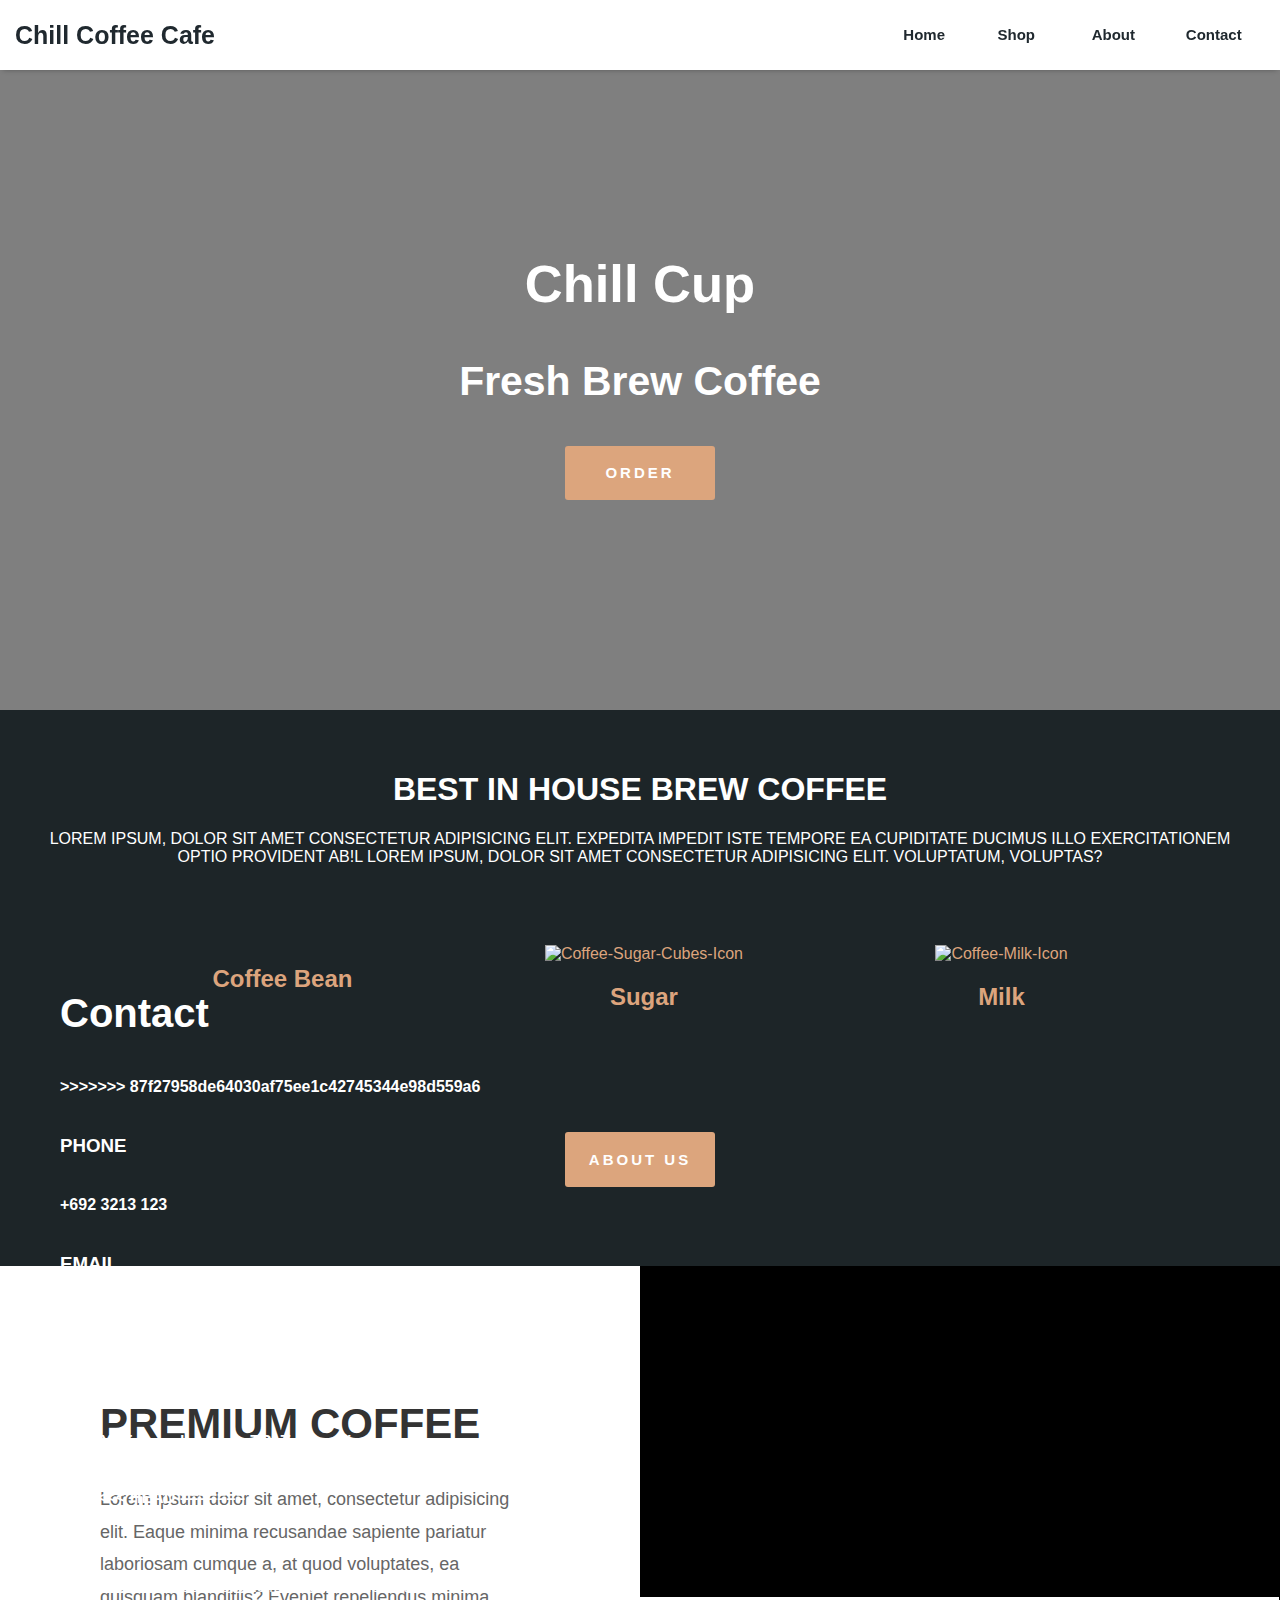
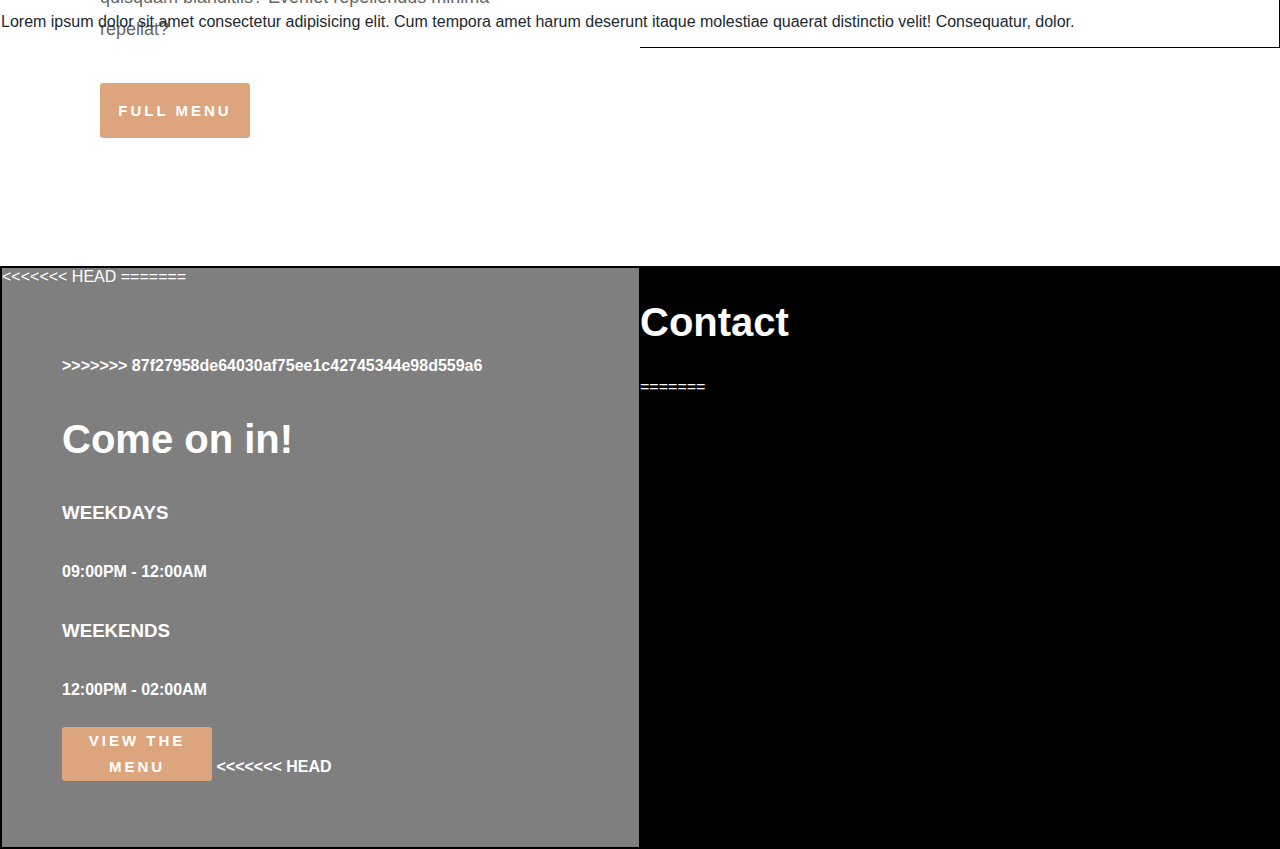
==== commit 2f038ad1: "test update on" ====
--- a/index.html
+++ b/index.html
@@ -17,7 +17,7 @@
             </span>
             <nav class="nav-links">
                 <ul>
-                    <li><a href="index.html">Home</a></li>
+                    <li><a href="index.html" id="highlight">Home</a></li>
                     <li><a href="shop.html">Shop</a></li>
                     <li><a href="brew.html">About</a></li>
                     <li><a href="about.html">Contact</a></li>
@@ -42,7 +42,7 @@
             </div>
             <div class="showcase-items-container">
                 <div class="showcase-item">
-                    
+
                     <h2>Coffee Bean</h2>
                 </div>
                 <div class="showcase-item">
@@ -70,21 +70,37 @@
         </section>
         <section class="information-wrapper">
             <aside class="information-timesched">
+<<<<<<< HEAD
+=======
+                <div class="container-info">
+>>>>>>> 87f27958de64030af75ee1c42745344e98d559a6
                     <h2 class="information-title">Come on in!</h2>
                     <h3>WEEKDAYS</h3>
                     <p>09:00PM - 12:00AM</p>
                     <h3>WEEKENDS</h3>
                     <p>12:00PM - 02:00AM</p>
                     <button>View the menu</button>
+<<<<<<< HEAD
             </aside>
             <aside class="information-contact">
                 <h2 class="information-title">Contact</h2>
+=======
+                </div>
+            </aside>
+            <aside class="information-contact">
+                <div class="container-info">
+                    <h2 class="information-title">Contact</h2>
+>>>>>>> 87f27958de64030af75ee1c42745344e98d559a6
                     <h3>PHONE</h3>
                     <p>+692 3213 123</p>
                     <h3>EMAIL</h3>
                     <p>chill-cup@gmx.com</p>
                     <h3>ADDRESS</h3>
                     <p>123 TY, pineapple street, TR, Taytay-Rizal</p>
+<<<<<<< HEAD
+=======
+                </div>
+>>>>>>> 87f27958de64030af75ee1c42745344e98d559a6
             </aside>
         </section>
         <footer class="footer-wrapper">
@@ -94,5 +110,4 @@
         </footer>
     </div>
 </body>
-
 </html>--- a/style.css
+++ b/style.css
@@ -53,12 +53,15 @@
 
 /*========== Navigation Bar ==========*/
 .header-wrapper {
+    position: fixed;
+    width: 100%;
     display: grid;
     grid-template-columns: 1fr 1fr 1fr;
 }
 
 #header-container {
-    box-shadow: 0 3px 5px -3px rgba(0, 0, 0, .4);
+    box-shadow: 0 3px 5px -3px rgba(0, 0, 0, .3);
+    background-color: #ffffff;
 }
 
 .brand-name {
@@ -231,22 +234,40 @@
     background-position: center;
     background-repeat: no-repeat;
     background-size: cover;
-}
-
+    text-align:left;
+}
 
 .information-timesched{
     border: #000000 solid 1px;
+<<<<<<< HEAD
     display: flex;
     flex-direction: column;
     justify-content: center;
     background: rgba(0, 0, 0, 0.5);
     color:#ffffff;
-}
-
+=======
+    background: rgba(0, 0, 0, 0.5);
+    color:#ffffff;
+}
+.container-info{
+    padding:60px;
+    align-content:center;    
+    font-weight: 700;
+    text-align: left;
+    line-height: 40.4px;
+>>>>>>> 87f27958de64030af75ee1c42745344e98d559a6
+}
+
+.information-title{
+    font-size:40px;
+}
 .information-contact{
     background: #000000;
     color: #ffffff;
+<<<<<<< HEAD
     flex-direction: column;
+=======
+>>>>>>> 87f27958de64030af75ee1c42745344e98d559a6
 }
 /* ========== Footer ========== */
 .footer-wrapper {
